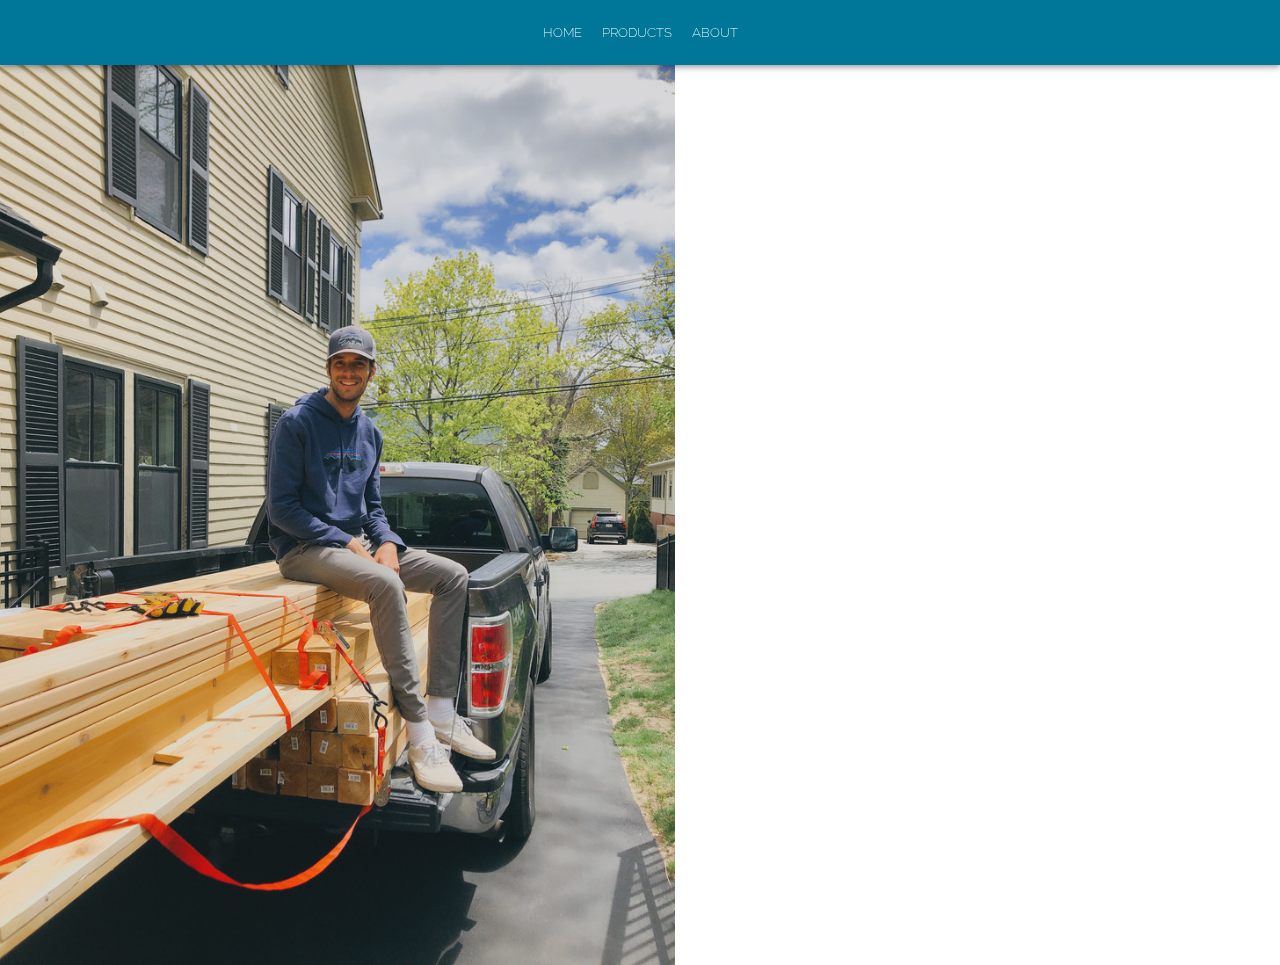
==== about/index.html @ f843f431 "created header, minor progress" ====
<html>
<head>

<link rel="stylesheet" href="../css/main.css">
<link rel="stylesheet" href="../css/about.css">
<link href="https://fonts.googleapis.com/css2?family=Raleway:wght@200;400&display=swap" rel="stylesheet">
<meta name="viewport" content="width=device-width, initial-scale=1, maximum-scale=1, user-scalable=0"/>

<title>About | Hunt Garden Beds</title>

</head>
<body>

<div class="theme responsive">
    <header class="header | container dark-element">
        <!-- <img src="img/logo.jpeg" alt="logo" height="100%"> -->
        <a href="../" class="link"><span class="nav-text">HOME</span></a>
        <a href="" class="link"><span class="nav-text">PRODUCTS</span></a>
        <a href="" class="link"><span class="nav-text">ABOUT</span></a>
        <!-- <h1>Home</h1> -->
    </header>
    <img src="../img/willhunt.jpeg" alt="William Hunt" class="willhunt-img" height="100%">
</div>

</body>
</html>
---- css/main.css ----
* { box-sizing: border-box; }
html, body { padding: 0; margin: 0; }

.theme {
    --primary: #079;
    --col: #fff;
    --font: 'Raleway', sans-serif;

    font-family: var(--font);
}

.responsive {
    /* Changes with viewport */
    --header-height: 56px;
}

.dark-element {
    --bg: var(--primary, #555);
    --text: #fff;
    --shadow: 0px 2px 4px -1px rgba(0,0,0,0.2), 
              0px 4px 5px 0px rgba(0,0,0,0.14), 
              0px 1px 10px 0px rgba(0,0,0,0.12);

    background-color: var(--bg);
    color: var(--text);
}

/* .wrapper {
    position: relative;
} */

.container {
    position: relative;
    display: flex;
    flex-wrap: wrap;
    align-items: center;
    justify-content: center;
    padding: 10px;
    width: 100%;
}

.bg-img {
    background-size: cover;
    background-position: center;
}

.link {
    text-decoration: none;
    color: unset;
    position: cursor;
    outline: none;
}

.header {
    background-color: var(--bg);
    color: var(--text);
    box-shadow: var(--shadow);
    height: var(--header-height, 70px);
    font-weight: 200;
    position: sticky;
    top: 0;
}

.nav-text {
    padding: 10px;
    font-size: 0.8em;
}

@media only screen and (min-width: 500px) {
    .responsive {
        --header-height: 65px;
    }
}
---- css/about.css ----
.willhunt-img {
    
}
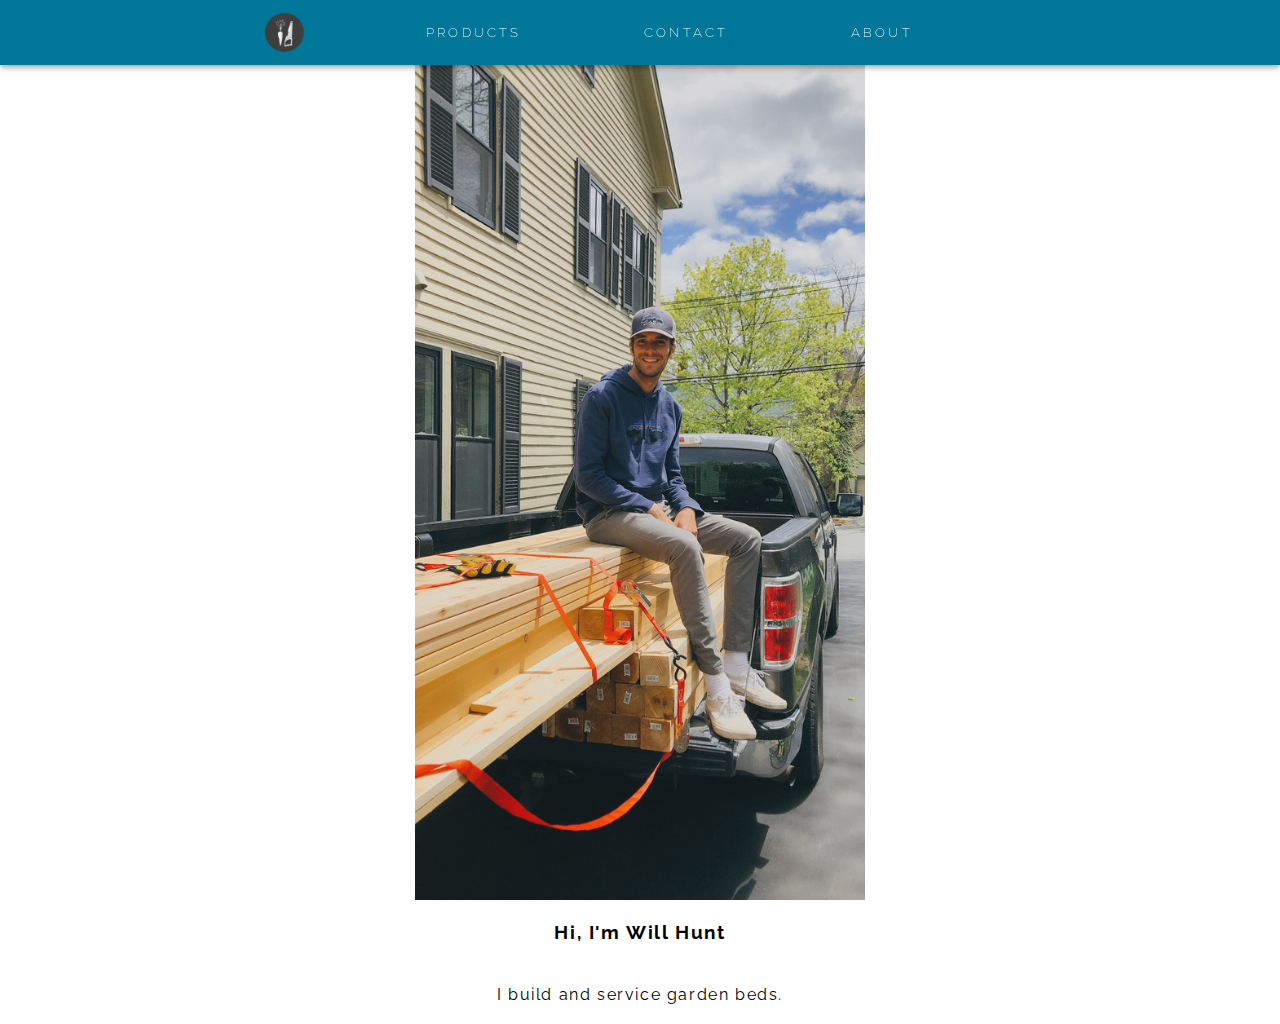
==== commit 4c5c642a: "added before/after, footer" ====
--- a/about/index.html
+++ b/about/index.html
@@ -6,20 +6,31 @@
 <link href="https://fonts.googleapis.com/css2?family=Raleway:wght@200;400&display=swap" rel="stylesheet">
 <meta name="viewport" content="width=device-width, initial-scale=1, maximum-scale=1, user-scalable=0"/>
 
+<link rel="icon" type="image/png" href="../img/favicon2.png">
 <title>About | Hunt Garden Beds</title>
 
 </head>
 <body>
 
 <div class="theme responsive">
-    <header class="header | container dark-element">
-        <!-- <img src="img/logo.jpeg" alt="logo" height="100%"> -->
-        <a href="../" class="link"><span class="nav-text">HOME</span></a>
-        <a href="" class="link"><span class="nav-text">PRODUCTS</span></a>
-        <a href="" class="link"><span class="nav-text">ABOUT</span></a>
-        <!-- <h1>Home</h1> -->
+    <header class="header | container dark-element space-evenly">
+        <a href="../" class="link nav-text">
+            <img src="../img/logo-bg-dark.png" alt="logo" height="60%">
+        </a>
+        <a href="" class="link nav-text"><span>PRODUCTS</span></a>
+        <a href="" class="link nav-text"><span>CONTACT</span></a>
+        <a href="" class="link nav-text"><span>ABOUT</span></a>
     </header>
-    <img src="../img/willhunt.jpeg" alt="William Hunt" class="willhunt-img" height="100%">
+    <div class="container" style="padding: 0; justify-content: space-evenly">
+        <div class="willhunt-img fade-in">
+            <!-- <img src="../img/willhunt.jpeg" alt="William Hunt" class="willhunt-img"> -->
+        </div>
+        <div class="container" style="flex-direction: column; justify-content: space-around;">
+            <h3>Hi, I'm Will Hunt</h3>
+            <p>I build and service garden beds.</p>
+        </div>
+    </div>
+    
 </div>
 
 </body>
--- a/css/main.css
+++ b/css/main.css
@@ -3,10 +3,13 @@
 
 .theme {
     --primary: #079;
+    --tertiary: #444;
     --col: #fff;
     --font: 'Raleway', sans-serif;
 
     font-family: var(--font);
+    line-height: 1.7em;
+    letter-spacing: 0.1rem;
 }
 
 .responsive {
@@ -35,8 +38,24 @@
     flex-wrap: wrap;
     align-items: center;
     justify-content: center;
-    padding: 10px;
     width: 100%;
+}
+
+.space-evenly {
+    justify-content: space-evenly;
+}
+
+.element {
+    width: 100%;
+    max-width: 400px;
+}
+
+.padded {
+    padding: 15px;
+}
+
+.padded-below {
+    padding-top: 15px;
 }
 
 .bg-img {
@@ -59,6 +78,8 @@
     font-weight: 200;
     position: sticky;
     top: 0;
+    z-index: 1;
+    flex-wrap: nowrap;
 }
 
 .nav-text {
@@ -66,8 +87,42 @@
     font-size: 0.8em;
 }
 
+.hidden {
+    opacity: 0;
+}
+
+.fade-in {
+    animation: fade-in ease 1s;
+}
+
+.footer {
+    background-color: var(--tertiary, #444);
+    font-weight: lighter;
+    font-size: 0.8rem;
+    flex-direction: column;
+    letter-spacing: 0.2rem;
+}
+
+@keyframes fade-in {
+    0% {
+        opacity: 0;
+        transform: translateY(8px);
+    }
+    100% {
+        opacity: 1;
+        transform: none;
+    }
+}
+
 @media only screen and (min-width: 500px) {
     .responsive {
         --header-height: 65px;
     }
+    .header {
+        justify-content: center;
+    }
+    .nav-text {
+        margin-right: 8vw;
+        letter-spacing: 0.2rem;
+    }
 }
--- a/css/about.css
+++ b/css/about.css
@@ -1,3 +1,8 @@
 .willhunt-img {
-    
+    background-image: url("../img/willhunt.jpeg");
+    background-size: cover;
+    background-position: center;
+    height: calc(100vh - var(--header-height));
+    width: 100%;
+    max-width: 450px;
 }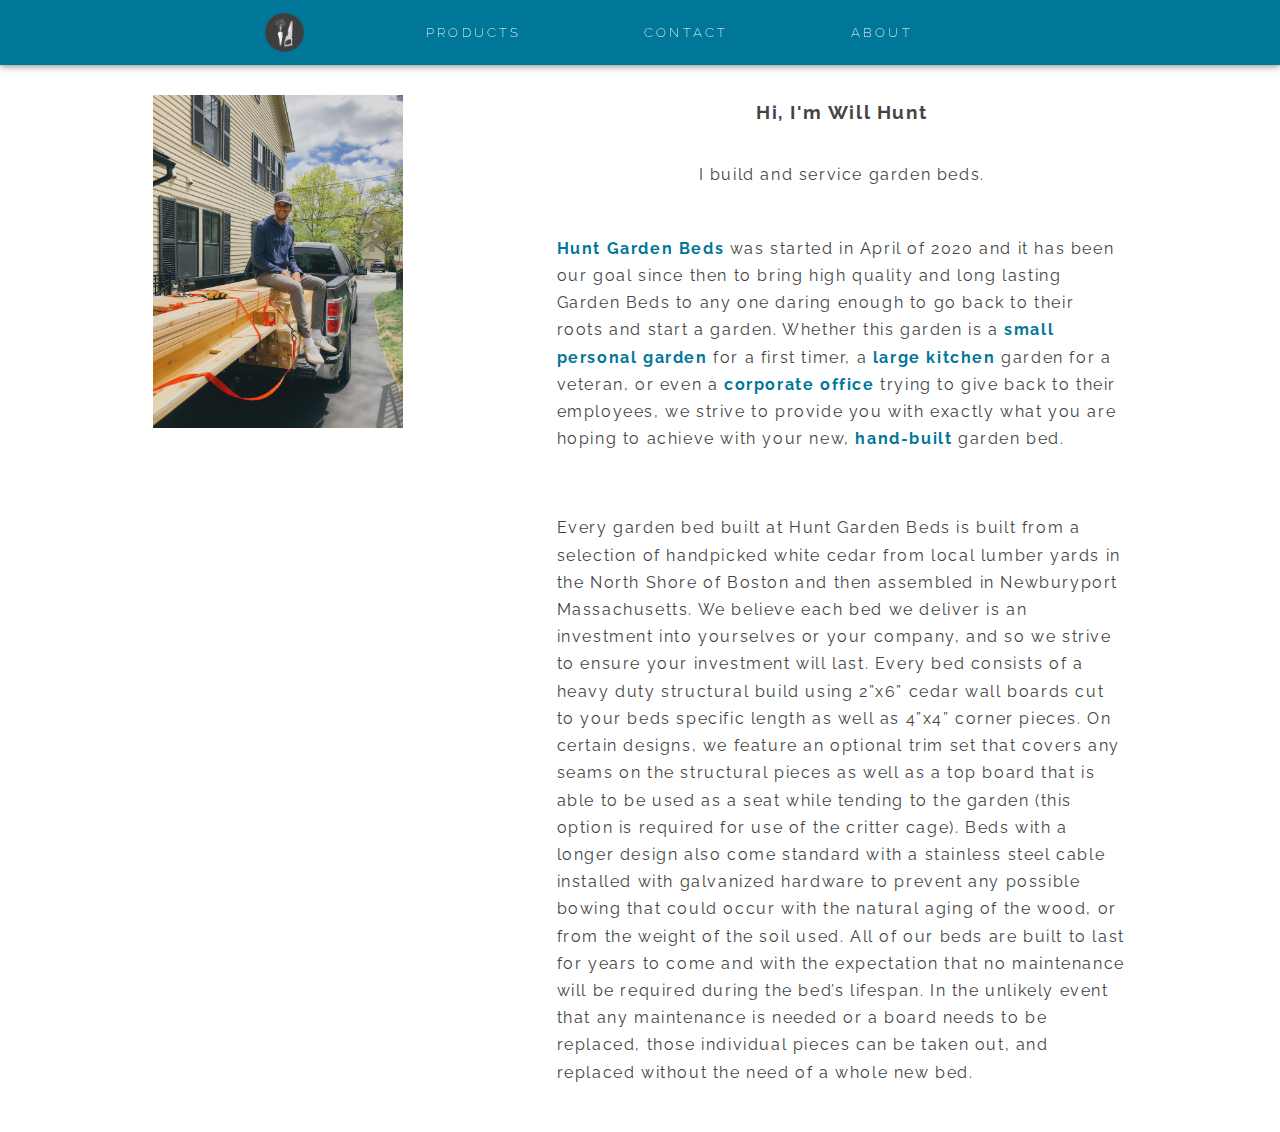
==== commit e19531f7: "added about info" ====
--- a/about/index.html
+++ b/about/index.html
@@ -3,7 +3,7 @@
 
 <link rel="stylesheet" href="../css/main.css">
 <link rel="stylesheet" href="../css/about.css">
-<link href="https://fonts.googleapis.com/css2?family=Raleway:wght@200;400&display=swap" rel="stylesheet">
+<link href="https://fonts.googleapis.com/css2?family=Raleway:wght@200;400;700&display=swap" rel="stylesheet">
 <meta name="viewport" content="width=device-width, initial-scale=1, maximum-scale=1, user-scalable=0"/>
 
 <link rel="icon" type="image/png" href="../img/favicon2.png">
@@ -21,13 +21,38 @@
         <a href="" class="link nav-text"><span>CONTACT</span></a>
         <a href="" class="link nav-text"><span>ABOUT</span></a>
     </header>
-    <div class="container" style="padding: 0; justify-content: space-evenly">
-        <div class="willhunt-img fade-in">
-            <!-- <img src="../img/willhunt.jpeg" alt="William Hunt" class="willhunt-img"> -->
+    <div class="container padded space-evenly" style="align-items: start;">
+        <div class="padded">
+            <img src="../img/willhunt.jpeg" alt="William Hunt" class="willhunt-img fade-in">
         </div>
-        <div class="container" style="flex-direction: column; justify-content: space-around;">
+        <div class="container flex-col" style="max-width: 600px;">
             <h3>Hi, I'm Will Hunt</h3>
             <p>I build and service garden beds.</p>
+            <p class="padded">
+                <span class="emphasize">Hunt Garden Beds</span> was started in April of 2020 and it has been our goal since then 
+                to bring high quality and long lasting Garden Beds to any one daring enough to go 
+                back to their roots and start a garden. Whether this garden is a <span class="emphasize"> small personal 
+                garden</span> for a first timer, a <span class="emphasize">large kitchen</span> garden for a veteran, or even a <span class="emphasize">corporate 
+                office</span> trying to give back to their employees, we strive to provide you with exactly 
+                what you are hoping to achieve with your new, <span class="emphasize">hand-built</span> garden bed.
+            </p>
+            <p class="padded">
+                Every garden bed built at Hunt Garden Beds is built from a selection of handpicked 
+                white cedar from local lumber yards in the North Shore of Boston and then assembled 
+                in Newburyport Massachusetts. We believe each bed we deliver is an investment into 
+                yourselves or your company, and so we strive to ensure your investment will last. 
+                Every bed consists of a heavy duty structural build using 2”x6” cedar wall boards 
+                cut to your beds specific length as well as 4”x4” corner pieces. On certain designs, 
+                we feature an optional trim set that covers any seams on the structural pieces as well 
+                as a top board that is able to be used as a seat while tending to the garden (this 
+                option is required for use of the critter cage). Beds with a longer design also come 
+                standard with a stainless steel cable installed with galvanized hardware to prevent 
+                any possible bowing that could occur with the natural aging of the wood, or from the 
+                weight of the soil used. All of our beds are built to last for years to come and with 
+                the expectation that no maintenance will be required during the bed’s lifespan. In the 
+                unlikely event that any maintenance is needed or a board needs to be replaced, those 
+                individual pieces can be taken out, and replaced without the need of a whole new bed.
+            </p>
         </div>
     </div>
     
--- a/css/main.css
+++ b/css/main.css
@@ -8,6 +8,7 @@
     --font: 'Raleway', sans-serif;
 
     font-family: var(--font);
+    color: var(--tertiary);
     line-height: 1.7em;
     letter-spacing: 0.1rem;
 }
@@ -28,6 +29,15 @@
     color: var(--text);
 }
 
+.emphasize {
+    color: var(--primary);
+    font-weight: bold;
+}
+
+.indent {
+    margin-right: 0.5in;
+}
+
 /* .wrapper {
     position: relative;
 } */
@@ -39,6 +49,10 @@
     align-items: center;
     justify-content: center;
     width: 100%;
+}
+
+.flex-col {
+    flex-direction: column;
 }
 
 .space-evenly {
--- a/css/about.css
+++ b/css/about.css
@@ -1,8 +1,3 @@
 .willhunt-img {
-    background-image: url("../img/willhunt.jpeg");
-    background-size: cover;
-    background-position: center;
-    height: calc(100vh - var(--header-height));
-    width: 100%;
-    max-width: 450px;
+    width: 250px;
 }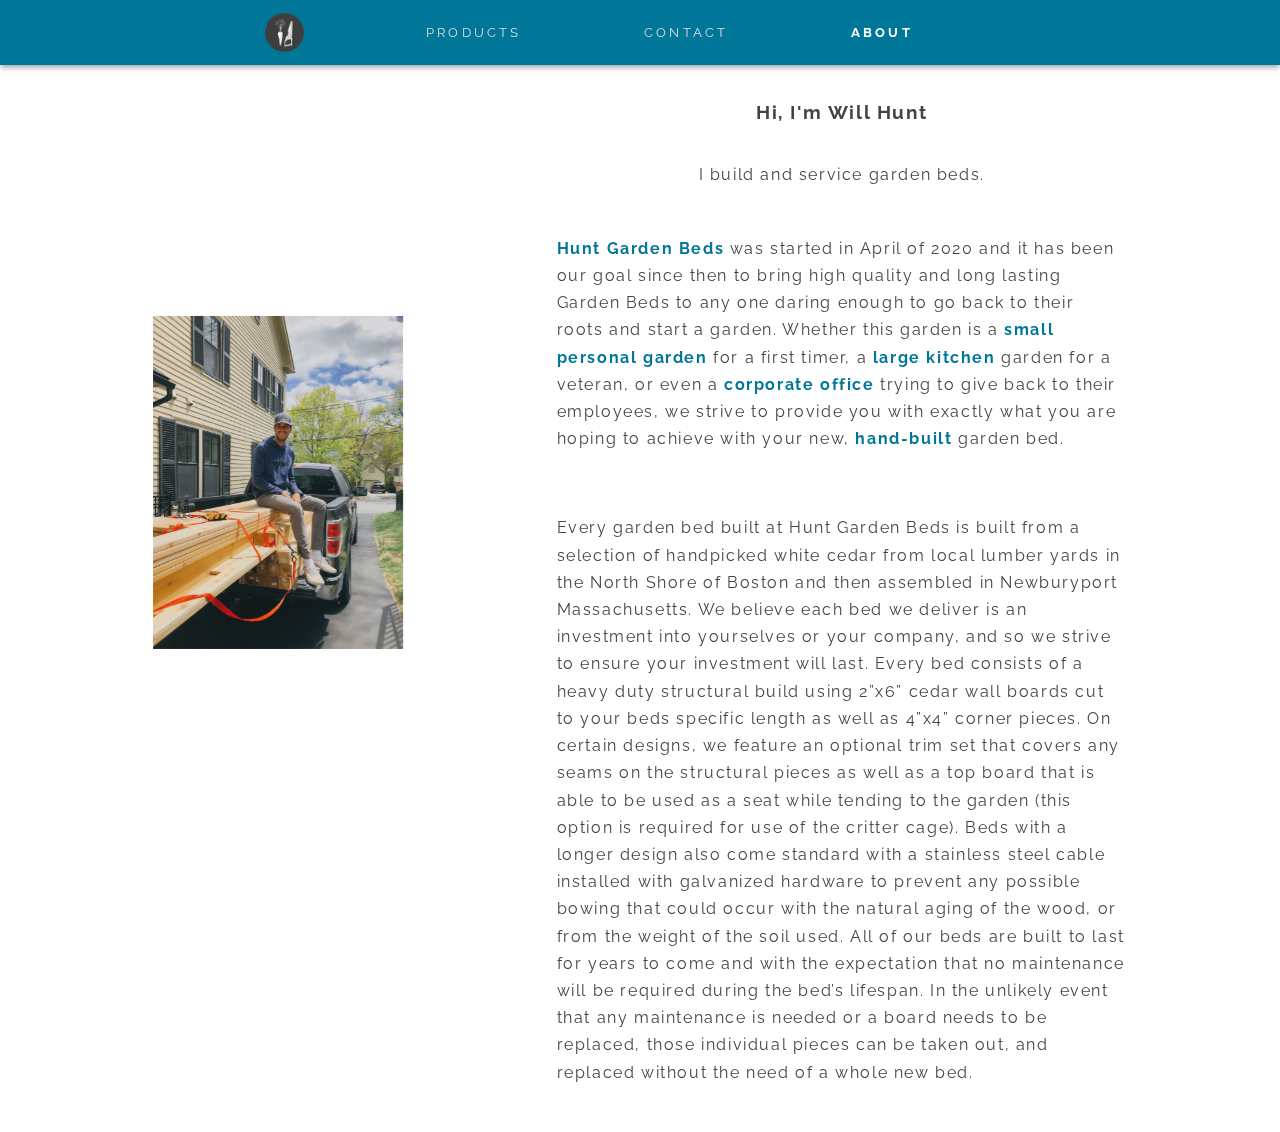
==== commit 1477a111: "improved about page responsiveness" ====
--- a/about/index.html
+++ b/about/index.html
@@ -19,11 +19,11 @@
         </a>
         <a href="" class="link nav-text"><span>PRODUCTS</span></a>
         <a href="" class="link nav-text"><span>CONTACT</span></a>
-        <a href="" class="link nav-text"><span>ABOUT</span></a>
+        <a href="" class="link nav-text active"><span>ABOUT</span></a>
     </header>
     <div class="container padded space-evenly" style="align-items: start;">
-        <div class="padded">
-            <img src="../img/willhunt.jpeg" alt="William Hunt" class="willhunt-img fade-in">
+        <div class="padded willhunt-wrapper">
+            <img src="../img/willhunt.jpeg" alt="William Hunt" class="fade-in" width="250px">
         </div>
         <div class="container flex-col" style="max-width: 600px;">
             <h3>Hi, I'm Will Hunt</h3>
--- a/css/main.css
+++ b/css/main.css
@@ -6,6 +6,7 @@
     --tertiary: #444;
     --col: #fff;
     --font: 'Raleway', sans-serif;
+    --light-gray: #ddd;
 
     font-family: var(--font);
     color: var(--tertiary);
@@ -15,7 +16,7 @@
 
 .responsive {
     /* Changes with viewport */
-    --header-height: 56px;
+    --header-height: 60px;
 }
 
 .dark-element {
@@ -69,7 +70,7 @@
 }
 
 .padded-below {
-    padding-top: 15px;
+    padding-bottom: 15px;
 }
 
 .bg-img {
@@ -89,7 +90,7 @@
     color: var(--text);
     box-shadow: var(--shadow);
     height: var(--header-height, 70px);
-    font-weight: 200;
+    font-weight: 400;
     position: sticky;
     top: 0;
     z-index: 1;
@@ -99,6 +100,13 @@
 .nav-text {
     padding: 10px;
     font-size: 0.8em;
+    color: var(--light-gray);
+    --active: #fff;
+}
+
+.active {
+    color: var(--active);
+    font-weight: bold;
 }
 
 .hidden {
@@ -128,7 +136,7 @@
     }
 }
 
-@media only screen and (min-width: 500px) {
+@media (min-width: 500px) {
     .responsive {
         --header-height: 65px;
     }
--- a/css/about.css
+++ b/css/about.css
@@ -1,3 +1,10 @@
-.willhunt-img {
-    width: 250px;
+@media (min-width: 950px) {
+    .willhunt-wrapper {
+        position: sticky;
+        height: calc(100vh - var(--header-height));
+        top: var(--header-height);
+        display: flex;
+        align-items: center;
+        margin-top: -15px;
+    }
 }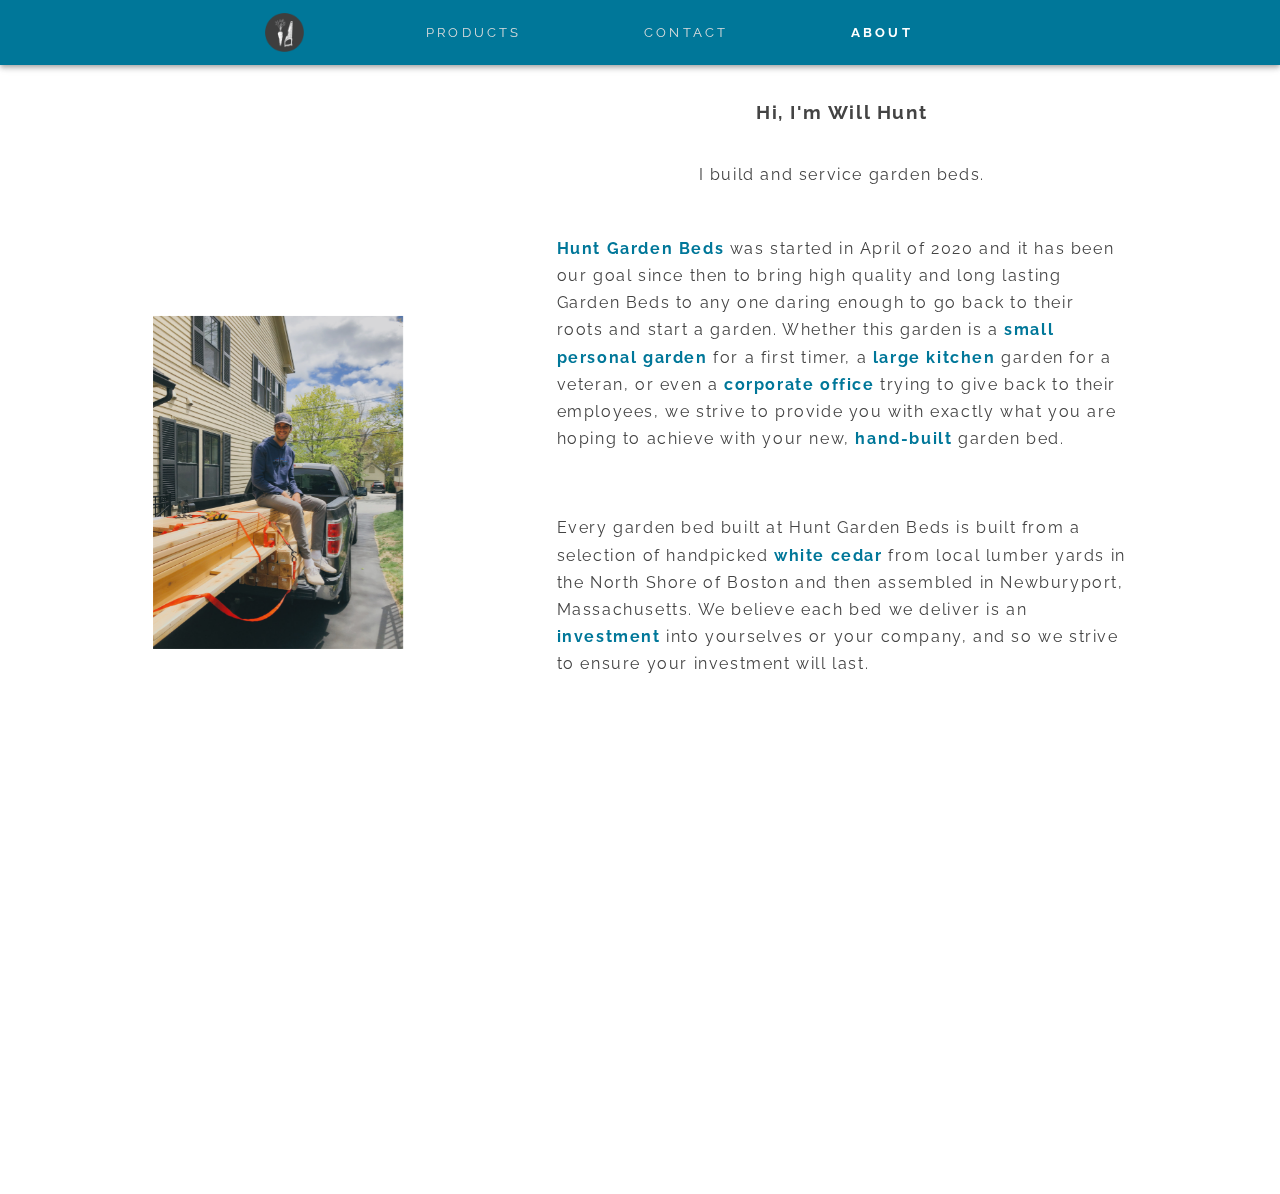
==== commit b5315771: "about - transitions" ====
--- a/about/index.html
+++ b/about/index.html
@@ -6,7 +6,7 @@
 <link href="https://fonts.googleapis.com/css2?family=Raleway:wght@200;400;700&display=swap" rel="stylesheet">
 <meta name="viewport" content="width=device-width, initial-scale=1, maximum-scale=1, user-scalable=0"/>
 
-<link rel="icon" type="image/png" href="../img/favicon2.png">
+<link rel="icon" type="image/png" href="../img/favicon.ico">
 <title>About | Hunt Garden Beds</title>
 
 </head>
@@ -17,8 +17,8 @@
         <a href="../" class="link nav-text">
             <img src="../img/logo-bg-dark.png" alt="logo" height="60%">
         </a>
-        <a href="" class="link nav-text"><span>PRODUCTS</span></a>
-        <a href="" class="link nav-text"><span>CONTACT</span></a>
+        <a href="../products/" class="link nav-text"><span>PRODUCTS</span></a>
+        <a href="../contact/" class="link nav-text"><span>CONTACT</span></a>
         <a href="" class="link nav-text active"><span>ABOUT</span></a>
     </header>
     <div class="container padded space-evenly" style="align-items: start;">
@@ -28,7 +28,7 @@
         <div class="container flex-col" style="max-width: 600px;">
             <h3>Hi, I'm Will Hunt</h3>
             <p>I build and service garden beds.</p>
-            <p class="padded">
+            <p class="padded hidden">
                 <span class="emphasize">Hunt Garden Beds</span> was started in April of 2020 and it has been our goal since then 
                 to bring high quality and long lasting Garden Beds to any one daring enough to go 
                 back to their roots and start a garden. Whether this garden is a <span class="emphasize"> small personal 
@@ -36,11 +36,14 @@
                 office</span> trying to give back to their employees, we strive to provide you with exactly 
                 what you are hoping to achieve with your new, <span class="emphasize">hand-built</span> garden bed.
             </p>
-            <p class="padded">
+            <p class="padded hidden">
                 Every garden bed built at Hunt Garden Beds is built from a selection of handpicked 
-                white cedar from local lumber yards in the North Shore of Boston and then assembled 
-                in Newburyport Massachusetts. We believe each bed we deliver is an investment into 
+                <span class="emphasize">white cedar</span> from local lumber yards in the North Shore of Boston and then assembled 
+                in Newburyport, Massachusetts. We believe each bed we deliver is an 
+                <span class="emphasize">investment</span> into 
                 yourselves or your company, and so we strive to ensure your investment will last. 
+            </p>
+            <p class="padded hidden">
                 Every bed consists of a heavy duty structural build using 2”x6” cedar wall boards 
                 cut to your beds specific length as well as 4”x4” corner pieces. On certain designs, 
                 we feature an optional trim set that covers any seams on the structural pieces as well 
@@ -55,8 +58,8 @@
             </p>
         </div>
     </div>
-    
 </div>
 
+<script src="../js/main.js"></script>
 </body>
 </html>
--- a/css/main.css
+++ b/css/main.css
@@ -117,14 +117,6 @@
     animation: fade-in ease 1s;
 }
 
-.footer {
-    background-color: var(--tertiary, #444);
-    font-weight: lighter;
-    font-size: 0.8rem;
-    flex-direction: column;
-    letter-spacing: 0.2rem;
-}
-
 @keyframes fade-in {
     0% {
         opacity: 0;
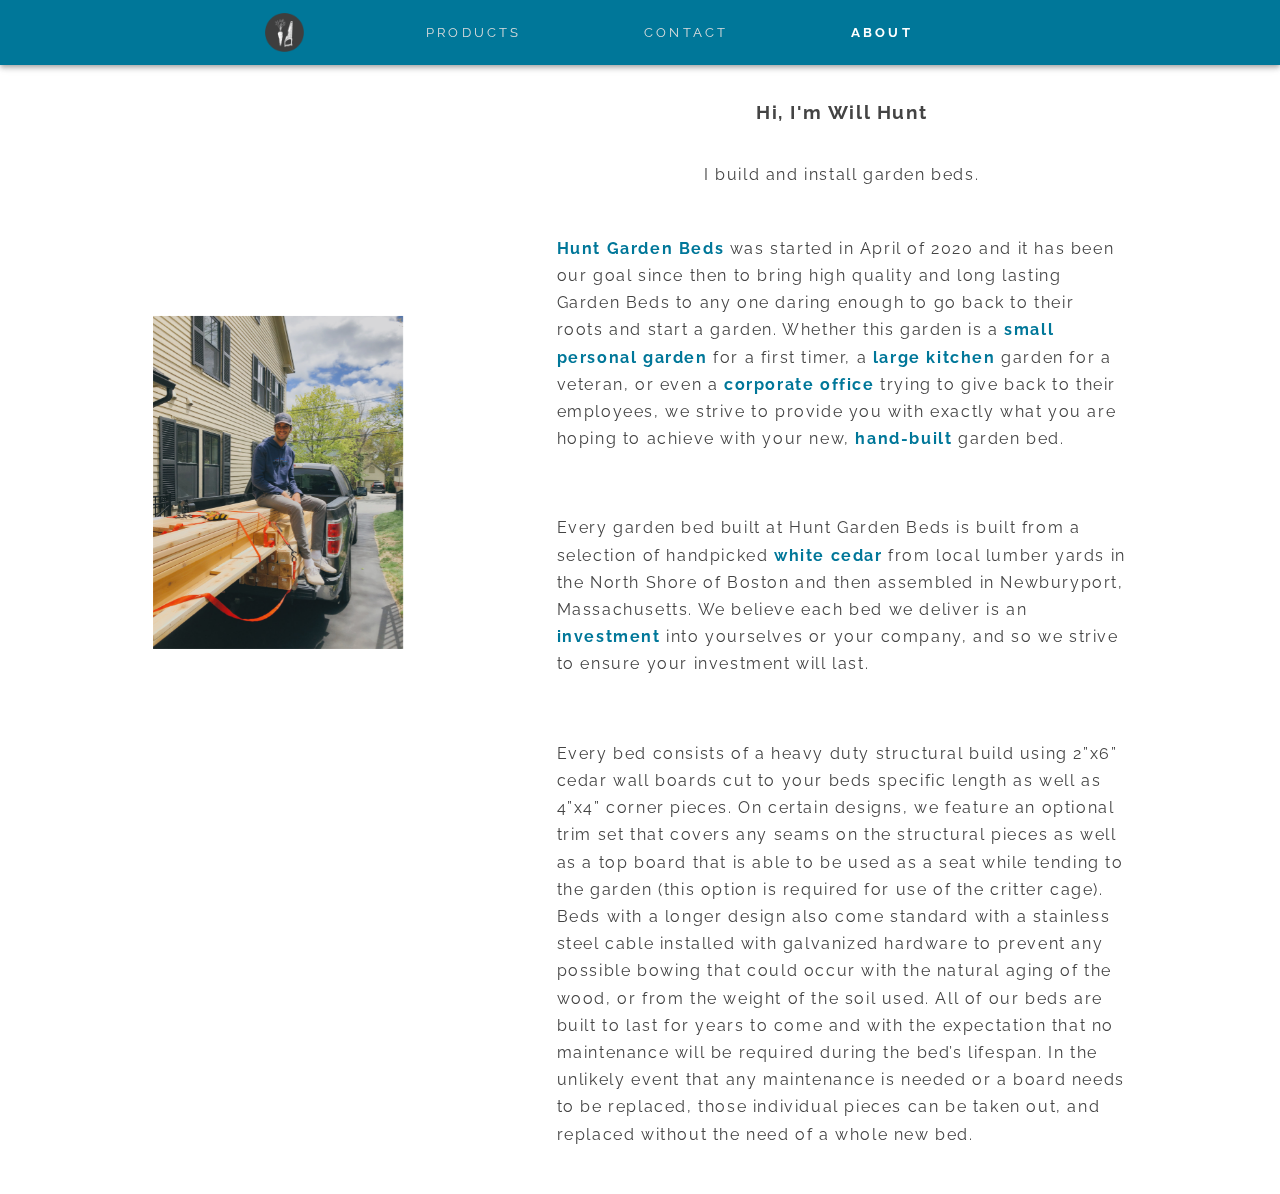
==== commit 8473b008: "basic products page" ====
--- a/about/index.html
+++ b/about/index.html
@@ -27,7 +27,7 @@
         </div>
         <div class="container flex-col" style="max-width: 600px;">
             <h3>Hi, I'm Will Hunt</h3>
-            <p>I build and service garden beds.</p>
+            <p>I build and install garden beds.</p>
             <p class="padded hidden">
                 <span class="emphasize">Hunt Garden Beds</span> was started in April of 2020 and it has been our goal since then 
                 to bring high quality and long lasting Garden Beds to any one daring enough to go 
--- a/css/main.css
+++ b/css/main.css
@@ -4,9 +4,13 @@
 .theme {
     --primary: #079;
     --tertiary: #444;
-    --col: #fff;
+    --accent: #f8a;
+    --text: var(--tertiary, #444);
     --font: 'Raleway', sans-serif;
     --light-gray: #ddd;
+    --shadow: 0px 2px 4px -1px rgba(0,0,0,0.2), 
+              0px 4px 5px 0px rgba(0,0,0,0.14), 
+              0px 1px 10px 0px rgba(0,0,0,0.12);
 
     font-family: var(--font);
     color: var(--tertiary);
@@ -20,11 +24,8 @@
 }
 
 .dark-element {
-    --bg: var(--primary, #555);
+    --bg: var(--tertiary, #555);
     --text: #fff;
-    --shadow: 0px 2px 4px -1px rgba(0,0,0,0.2), 
-              0px 4px 5px 0px rgba(0,0,0,0.14), 
-              0px 1px 10px 0px rgba(0,0,0,0.12);
 
     background-color: var(--bg);
     color: var(--text);
@@ -65,13 +66,13 @@
     max-width: 400px;
 }
 
-.padded {
-    padding: 15px;
-}
+.padded { padding: 15px; }
+.padded-below { padding-bottom: 15px; }
+.padded-text { padding: 0.3rem 0; }
+/* .no-padding { padding: 0; } */
 
-.padded-below {
-    padding-bottom: 15px;
-}
+.margin-above { margin-top: 0.8rem; }
+/* .no-margin { margin: 0 } */
 
 .bg-img {
     background-size: cover;
@@ -80,13 +81,40 @@
 
 .link {
     text-decoration: none;
-    color: unset;
+    color: var(--accent);
     position: cursor;
     outline: none;
 }
 
+.link:hover {
+    color: var(--link-hover-col);
+}
+
+.form {
+    align-items: flex-start;
+    margin: 0;
+    max-width: 30rem;
+}
+
+.input {
+    padding: 0.8rem 0.5rem;
+    border: 0.1rem solid var(--light-gray);
+}
+
+.input:focus {
+    border-color: var(--primary);
+}
+
+.btn {
+    padding: 0.7rem 1.5rem;
+    background-color: var(--primary);
+    color: #fff;
+    border: none;
+    outline: none;
+}
+
 .header {
-    background-color: var(--bg);
+    background-color: var(--primary);
     color: var(--text);
     box-shadow: var(--shadow);
     height: var(--header-height, 70px);
@@ -95,13 +123,24 @@
     top: 0;
     z-index: 1;
     flex-wrap: nowrap;
+    --text: var(--light-gray);
 }
 
 .nav-text {
     padding: 10px;
     font-size: 0.8em;
-    color: var(--light-gray);
+    color: var(--text);
     --active: #fff;
+}
+
+.subheader {
+    position: sticky;
+    top: var(--header-height);
+    background-color: #fff;
+    z-index: 1;
+    transition: padding 200ms;
+    box-shadow: var(--shadow);
+    --link-hover-col: var(--primary);
 }
 
 .active {
